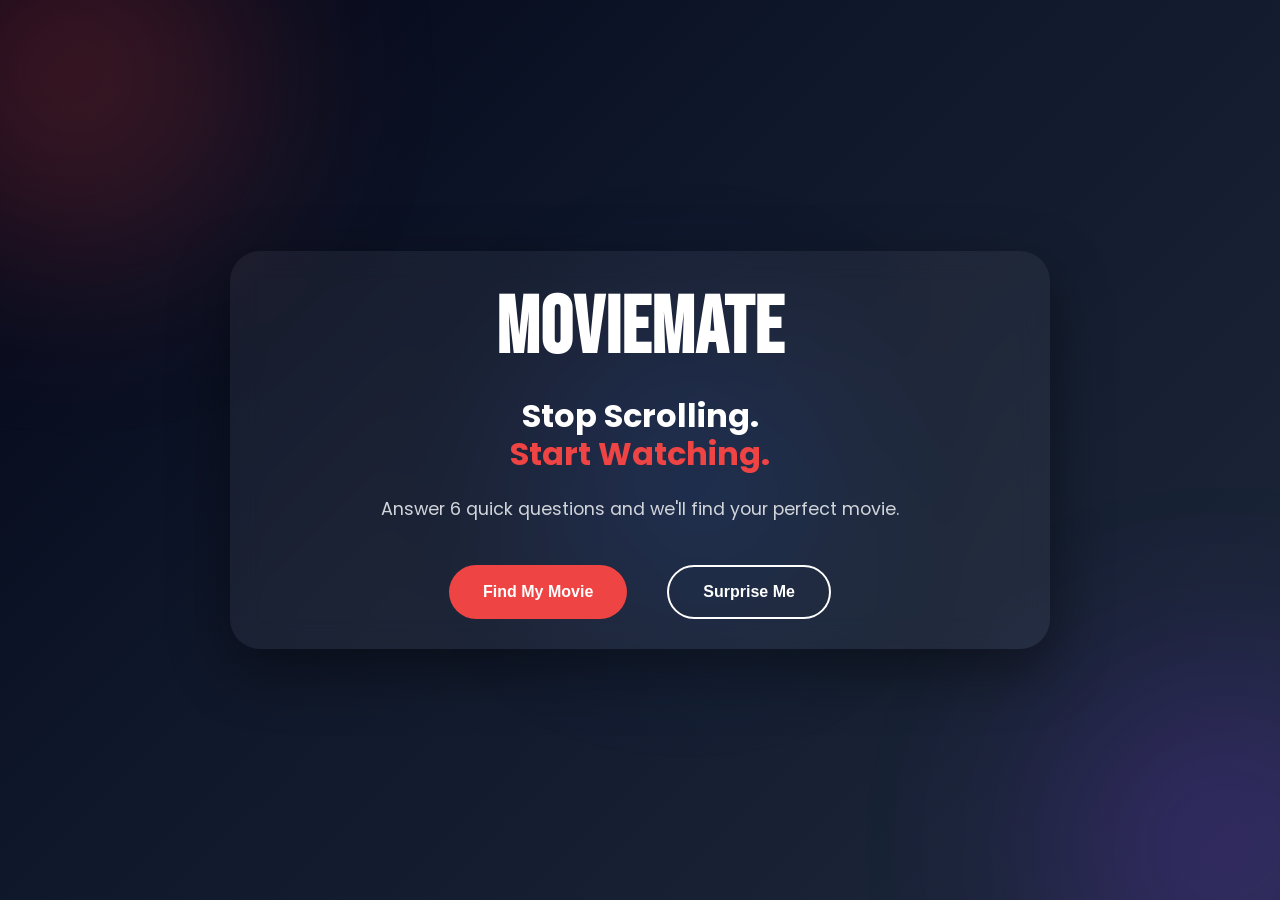
==== index1.html @ 8fc26038 "checkpoint to radio" ====
<!DOCTYPE html>
<html lang="en">
<head>
    <meta charset="UTF-8">
    <meta name="viewport" content="width=device-width, initial-scale=1.0">
    <title>MovieMate</title>
    <link rel="stylesheet" href="style1.css" type="text/css">
    <link rel="preconnect" href="https://fonts.googleapis.com">
<link rel="preconnect" href="https://fonts.gstatic.com" crossorigin>
<link href="https://fonts.googleapis.com/css2?family=Poppins:wght@300;400;500;600;700;800&display=swap" rel="stylesheet">
<link href="https://fonts.googleapis.com/css2?family=Bebas+Neue&display=swap" rel="stylesheet">
</head>
<body>
    <div class="blob blob1"></div>
    <div class="blob blob2"></div>
    <div class="blob blob3"></div>
    <div class="start-screen">
    <h1>MovieMate</h1>
    <p class="p1">Stop Scrolling.</p>
    <p class="p2">Start Watching.</p>
    <p class="p3">Answer 6 quick questions and we'll find your 
        perfect movie.</p>
    <div class="buttons">
    <button class="start-btn">Find My Movie</button>
    <button class="b2">Surprise Me</button>
    </div>
    </div>


    <div class="screen1 hidden">

        <h1 class="q1">Where do you want to watch?</h1>

        <p class="comment1">Choose your preferred streaming platform.</p>

        <div class="platform-box">
            <div class="options">
                <input type="checkbox" id="netflix" class="platform-box" value="8">
                <label for="netflix"> <img src="images/netflix.svg"> Netflix</label><br>
            </div>


            <div class="options">
                <input type="checkbox" id="prime" class="platform-box" value="10">
                <label for="prime"> <img src="images/prime.svg"> Amazon Prime Video</label><br>
            </div>   


            <div class="options">
                <input type="checkbox" id="disney" class="platform-box" value="122">
                <label for="disney"><img src="images/hotstar.svg">JioHotstar</label><br>
            </div>

            <div class="options">
                <input type="checkbox" id="apple" class="platform-box" value="350">
                <label for="apple"><img src="images/apple.svg">Apple TV+</label><br>
            </div>

            <div class="options">
                <input type="checkbox" id="hbo max" class="platform-box" value="1899">
                <label for="hbo max"><img src="images/hbomax.svg">HBO Max</label><br>
            </div>

            <div class="options">
                <input type="checkbox" id="sony liv" class="platform-box" value="237">
                <label for="sony liv"><img src="images/sonyliv.svg">Sony Liv</label><br>
            </div>
            

            <div class="options">
                <input type="checkbox" id="zee5" class="platform-box" value="232">
                <label for="zee5"><img src="images/zee5.svg">Zee5</label><br>
            </div>

            <div class="options">
                <input type="checkbox" id="anything">
                <label for="anything">I Don't Mind</label>
            </div>

            
        </div>

        <button class="back-btn">Back</button>
        <button class="next-btn">Next</button>



    </div> 


    <div class="screen2 hidden">

        <h1 class="q1">What genre are you in the mood for?</h1>

        <p class="comment1">Pick the genre you'd love to watch tonight.</p>

        <div class="platform-box">

            <div class="options">
                <input type="checkbox" id="action" class="platform-box ">
                <label for="action">Action</label><br>
            </div>

            <div class="options">
                <input type="checkbox" id="comedy" class="platform-box  ">
                <label for="comedy">Comedy</label><br>
            </div>

            <div class="options">
                <input type="checkbox" id="thriller" class="platform-box ">
                <label for="thriller">Thriller</label><br>
            </div>

            <div class="options">
                <input type="checkbox" id="horror" class="platform-box ">
                <label for="horror">Horror</label><br>
            </div>

            <div class="options">
                <input type="checkbox" id="romance" class="platform-box">
                <label for="romance">Romance</label><br>
            </div>

            <div class="options">
                <input type="checkbox" id="sci-fi" class="platform-box">
                <label for="sci-fi">Sci-Fi</label><br>
            </div>

            <div class="options">
                <input type="checkbox" id="documentary" class="platform-box">
                <label for="documentary">Documentary</label><br>
            </div>

            <div class="options">
                <input type="checkbox" id="animation" class="platform-box">
                <label for="animation">Animation</label><br>
            </div>

            <div class="options">
                <input type="checkbox" id="drama" class="platform-box">
                <label for="drama">Drama</label><br>
            </div>

            <div class="options">
                <input type="checkbox" id="fantasy" class="platform-box">
                <label for="fantasy">Fantasy</label><br>
            </div>

        </div>

        <button class="back-btn">Back</button>
        <button class="next-btn">Next</button>
    </div> 



    <div class="screen3 hidden">

        <h1 class="q1">How much time do you have?</h1>

        <p class="comment1">We will find a movie that fits your schedule.</p>

        <div class="platform-box">
            
            <div class="options">
                <input type="checkbox" id="under 90 minutes" class="platform-box ">
                <label for="under 90 minutes">Under 90 Minutes</label><br>
            </div>

            <div class="options">
                <input type="checkbox" id="around 2 hours" class="platform-box  ">
                <label for="around 2 hours">Around 2 Hours</label><br>
            </div>

            <div class="options">
                <input type="checkbox" id="2.5+ hours" class="platform-box ">
                <label for="2.5+ hours">2.5+ Hours</label><br>
            </div>

            <div class="options">
                <input type="checkbox" id="does not matter" class="platform-box ">
                <label for="does not matter">Does Not Matter</label><br>
            </div>  

            

        </div>
        <button class="back-btn">Back</button>
        <button class="next-btn">Next</button>
    </div>


    <div class="screen4 hidden">

        <h1 class="q1">Do you prefer popular hits or hidden gems?</h1>

        <p class="comment1">Tell us about your movie preferences.</p>

        <div class="platform-box">
            
            <div class="options">
                <input type="radio" id="Blockbuster Hits" name="preference" class="platform-box ">
                <label for="Blockbuster Hits">Blockbuster Hits</label><br>
            </div>

            <div class="options">
                <input type="radio" id="Fan Favorites" name="preference" class="platform-box  ">
                <label for="Fan Favorites">Fan Favorites</label><br>
            </div>

            <div class="options">
                <input type="radio" id="Hidden Gems" name="preference" class="platform-box ">
                <label for="Hidden Gems">Hidden Gems</label><br>
            </div>

            <div class="options">
                <input type="radio" id="Surprise me" name="preference" class="platform-box ">
                <label for="Surprise me">Surprise Me</label><br>
            </div>  

           

        </div>
        <button class="back-btn">Back</button>
        <button class="next-btn">Next</button>
    </div>


    <div class="screen5 hidden">

        <h1 class="q1">What IMDb rating are you looking for?</h1>

        <p class="comment1">Choose your minimum preferred rating.</p>

        <div class="platform-box">
            
            <div class="options">
                <input type="radio" id="9+" name="rating" class="platform-box ">
                <label for="9+">9+</label><br>
            </div>

            <div class="options">
                <input type="radio" id="8+" name="rating" class="platform-box  ">
                <label for="8+">8+</label><br>
            </div>

            <div class="options">
                <input type="radio" id="7+" name="rating" class="platform-box ">
                <label for="7+">7+</label><br>
            </div>

            <div class="options">
                <input type="radio" id="6+" name="rating" class="platform-box ">
                <label for="6+">6+</label><br>
            </div>  

           

        </div>
        <button class="back-btn">Back</button>
        <button class="gen-mov-btn">Generate My Movie</button>
    </div>


    <div class="screen6 hidden">

        <h1 class="q1">Your Perfect Movie is:</h1>

        <p class="comment1">We found a movie that matches your preferences.</p>

        <div class="platform-box">
            
            <div class="options">
                <p id="movie-title"></p>
                <img id="movie-poster" src="" alt="Movie Poster">
                <p id="movie-overview"></p>
                <a id="movie-link" href="" target="_blank">Watch Now</a>
            </div>

        </div>
        <button class="back-btn">Back</button>
        <button class="start-over-btn">Start Over</button>



   

    <script src="main.js" ></script>
</body>
</html>
---- style1.css ----
.hidden {
    display: none !important;
}

*{
    margin:0;
    padding:0;
    box-sizing:border-box;
}


body{
    min-height: 100vh;
    font-family:"Poppins",sans-serif;
    display:flex;
    flex-direction:column;
    align-items:center;
    justify-content: center;
    background-color: #0f172a;
    color:white;
    padding:40px 20px;
    overflow:hidden;
    background:linear-gradient(
        135deg,
        #020617 0%,
        #0f172a 40%,
        #1e293b 100%
    );
}

h1{
    font-size: 3.8rem;
    font-weight: 800;
    font-family: "Poppins",sans-serif;
}

.start-screen{
    width:100%;
    max-width:750px;
    text-align:center;
    padding:60px 50px;
    background:rgba(255,255,255,0.05);
    border-radius:30px;
    box-shadow:
    0 20px 60px rgba(0,0,0,.45);
}

h1{
    font-family: "Bebas Neue",sans-serif;
    font-size:5rem;
    letter-spacing:1px;
    margin-bottom:20px;
}

.p1,.p2{
    font-size:2rem;
    font-weight:700;
    line-height:1.2;
}

.p2{
    color: #ef4444;
    margin-bottom:20px;
}

.p3{
    max-width:520px;
    margin:auto;
    color:#d1d5db;
    font-size:1.1rem;
    line-height:1.8;
    margin-bottom:40px;
}

.buttons{
    display:flex;
    justify-content:center;
    gap:20px;
    flex-wrap:wrap;

}

button{
    cursor:pointer;
    border:none;
    padding:16px 34px;
    font-size:1rem;
    font-weight:600;
    border-radius:50px;
    transition:.3s ease;
}

.start-btn{
    background: #ef4444;
    color:white;
    margin-right:20px;
}

.b2{
    background:transparent;
    color:white;
    border:2px solid white;
}

.start-btn:hover{
    transform:translateY(-4px);
    background: #dc2626;
    box-shadow: 0 10px 30px rgba(239,68,68,.35);
}

.b2:hover{
    transform:translateY(-4px);
    background:white;
    color:#111827;
}

.blob{
    position:fixed;
    width:350px;
    height:350px;
    border-radius:50%;
    filter:blur(100px);
    opacity:.25;
    z-index:-1;
    animation:float 10s ease-in-out infinite;
}

.blob1{
    background: #ef4444;
    top:-100px;
    left:-100px;
}

.blob2{
    background: #7c3aed;
    bottom:-120px;
    right:-120px;
    animation-delay:2s;
}

.blob3{
    background:#2563eb;
    top:40%;
    left:45%;
    width:220px;
    height:220px;
    animation-delay:4s;
}

@keyframes float{
    0%{
        transform:translateY(0px);
    }

    50%{
        transform:translateY(-30px);
    }

    100%{
        transform:translateY(0px);
    }
}

.start-screen,.screen1,.screen2,.screen3,.screen4,.screen5{
    width:100%;
    max-width:850px;
    background:rgba(255,255,255,.05);
    border-radius:30px;
    backdrop-filter:blur(15px);
    width:90%;
    max-width:820px;
    padding:30px 50px;
    text-align:center;
    box-shadow:
    0 20px 60px rgba(0,0,0,.45);
}

.q1{
    font-size:2.1rem;
    font-family:"Poppins",sans-serif;
    font-weight:700;
    margin-bottom:8px;
}

.comment1{
    color: #cbd5e1;
    margin-bottom:22px;
    font-size:1rem;
}

.platform-box{
    display:grid;
    grid-template-columns:repeat(2,minmax(220px,1fr));
    gap:16px;
    justify-content: center;
}

.platform-box input{
    display:none;
}

.platform-box label{
    background:#1e293b;
    border:2px solid transparent;
    padding:14px 18px;
    border-radius:18px;
    cursor:pointer;
    font-size:1rem;
    font-weight:600;
    transition:.3s;
    display:flex;
    align-items:center;
    gap:15px;
    min-height: 60px;
    box-shadow: 0 8px 20px rgba(0,0,0,.25);
}

.platform-box label img{
    width:35px;
    height:35px;
    object-fit:contain;
    flex-shrink:0;
}

.platform-box label:hover{
    transform:translateY(-4px) scale(1.02);
    border-color:#ef4444;
    background:#334155;
    box-shadow:0 12px 25px rgba(239,68,68,.2);
}

.platform-box input:checked + label{
    border-color: #ef4444;
    background: #dc2626;
    color:white;
}

.next-btn{
    margin-top:35px;
    background:#ef4444;
    color:white;
    margin-left:50px;
}

.back-btn{
    background:transparent;
    border:2px solid white;
    color:white;
    margin-left:15px;
}

.options{
    width:100%;
}

.screen1,.screen2,.screen3,.screen4,.screen5,.screen6,.screen7,.start-screen{
    animation:fadeUp 1s ease;
}

@keyframes fadeUp {
   from{ opacity: 0;
    transform:translateY(25px);
}
    to{
        opacity:1;
        transform:translateY(0);
    }}

button{
    position:relative;
    overflow:hidden;
}

button::before{
    content:"";
    position:absolute;
    top:0;
    left:-120%;
    width:60%;
    height:100%;
    background:linear-gradient(
        90deg,
        transparent,
        rgba(255,255,255,.3),
        transparent
    );
    transition: 0.7s;
}

button:hover::before{
    left:150%;
}
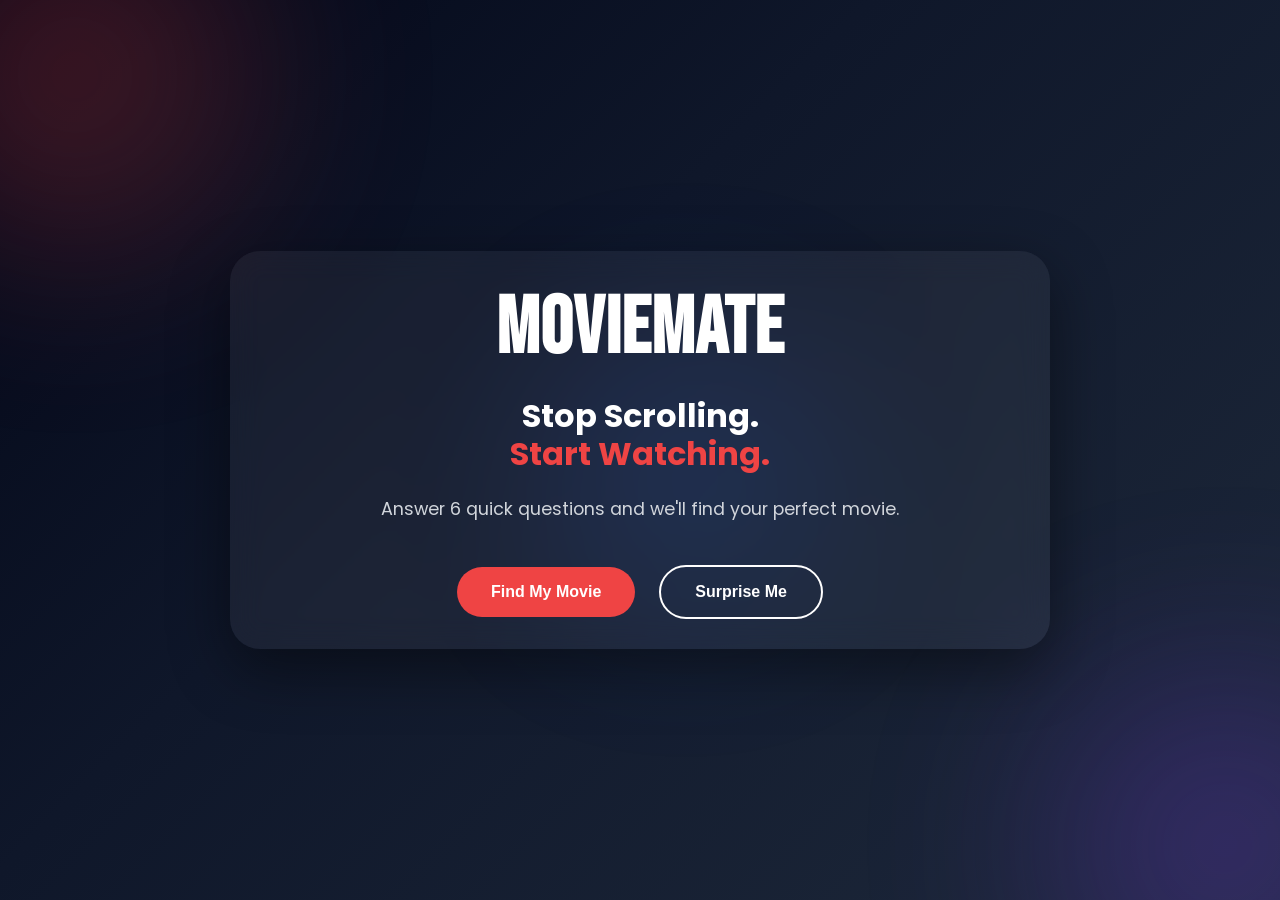
==== commit 1e7a93a3: "added value" ====
--- a/index1.html
+++ b/index1.html
@@ -20,10 +20,9 @@
     <p class="p2">Start Watching.</p>
     <p class="p3">Answer 6 quick questions and we'll find your 
         perfect movie.</p>
-    <div class="buttons">
+
     <button class="start-btn">Find My Movie</button>
     <button class="b2">Surprise Me</button>
-    </div>
     </div>
 
 
@@ -97,52 +96,52 @@
         <div class="platform-box">
 
             <div class="options">
-                <input type="checkbox" id="action" class="platform-box ">
+                <input type="radio" id="action" name="genre" class="platform-box " value="28">
                 <label for="action">Action</label><br>
             </div>
 
             <div class="options">
-                <input type="checkbox" id="comedy" class="platform-box  ">
+                <input type="radio" id="comedy" name="genre" class="platform-box  " value="35">
                 <label for="comedy">Comedy</label><br>
             </div>
 
             <div class="options">
-                <input type="checkbox" id="thriller" class="platform-box ">
+                <input type="radio" id="thriller" name="genre" class="platform-box " value="53">
                 <label for="thriller">Thriller</label><br>
             </div>
 
             <div class="options">
-                <input type="checkbox" id="horror" class="platform-box ">
+                <input type="radio" id="horror" name="genre" class="platform-box " value="27">
                 <label for="horror">Horror</label><br>
             </div>
 
             <div class="options">
-                <input type="checkbox" id="romance" class="platform-box">
+                <input type="radio" id="romance" name="genre" class="platform-box" value="10749">
                 <label for="romance">Romance</label><br>
             </div>
 
             <div class="options">
-                <input type="checkbox" id="sci-fi" class="platform-box">
+                <input type="radio" id="sci-fi" name="genre" class="platform-box" value="878">
                 <label for="sci-fi">Sci-Fi</label><br>
             </div>
 
             <div class="options">
-                <input type="checkbox" id="documentary" class="platform-box">
+                <input type="radio" id="documentary" name="genre" class="platform-box" value="99">
                 <label for="documentary">Documentary</label><br>
             </div>
 
             <div class="options">
-                <input type="checkbox" id="animation" class="platform-box">
+                <input type="radio" id="animation" name="genre" class="platform-box" value="16">
                 <label for="animation">Animation</label><br>
             </div>
 
             <div class="options">
-                <input type="checkbox" id="drama" class="platform-box">
+                <input type="radio" id="drama" name="genre" class="platform-box" value="18">
                 <label for="drama">Drama</label><br>
             </div>
 
             <div class="options">
-                <input type="checkbox" id="fantasy" class="platform-box">
+                <input type="radio" id="fantasy" name="genre" class="platform-box" value="14">
                 <label for="fantasy">Fantasy</label><br>
             </div>
 
@@ -163,22 +162,22 @@
         <div class="platform-box">
             
             <div class="options">
-                <input type="checkbox" id="under 90 minutes" class="platform-box ">
+                <input type="radio" id="under 90 minutes" name="time" class="platform-box " value=" 90">
                 <label for="under 90 minutes">Under 90 Minutes</label><br>
             </div>
 
             <div class="options">
-                <input type="checkbox" id="around 2 hours" class="platform-box  ">
+                <input type="radio" id="around 2 hours" name="time" class="platform-box  " value="120">
                 <label for="around 2 hours">Around 2 Hours</label><br>
             </div>
 
             <div class="options">
-                <input type="checkbox" id="2.5+ hours" class="platform-box ">
+                <input type="radio" id="2.5+ hours" name="time" class="platform-box " value="150">
                 <label for="2.5+ hours">2.5+ Hours</label><br>
             </div>
 
             <div class="options">
-                <input type="checkbox" id="does not matter" class="platform-box ">
+                <input type="radio" id="does not matter" name="time" class="platform-box " value="999">
                 <label for="does not matter">Does Not Matter</label><br>
             </div>  
 
@@ -199,22 +198,22 @@
         <div class="platform-box">
             
             <div class="options">
-                <input type="radio" id="Blockbuster Hits" name="preference" class="platform-box ">
+                <input type="radio" id="Blockbuster Hits" name="preference" class="platform-box " value="popularity.desc">
                 <label for="Blockbuster Hits">Blockbuster Hits</label><br>
             </div>
 
             <div class="options">
-                <input type="radio" id="Fan Favorites" name="preference" class="platform-box  ">
+                <input type="radio" id="Fan Favorites" name="preference" class="platform-box  " value="vote_count.desc">
                 <label for="Fan Favorites">Fan Favorites</label><br>
             </div>
 
             <div class="options">
-                <input type="radio" id="Hidden Gems" name="preference" class="platform-box ">
+                <input type="radio" id="Hidden Gems" name="preference" class="platform-box " value="popularity.asc">
                 <label for="Hidden Gems">Hidden Gems</label><br>
             </div>
 
             <div class="options">
-                <input type="radio" id="Surprise me" name="preference" class="platform-box ">
+                <input type="radio" id="Surprise me" name="preference" class="platform-box " value="revenue.desc">
                 <label for="Surprise me">Surprise Me</label><br>
             </div>  
 
@@ -235,22 +234,22 @@
         <div class="platform-box">
             
             <div class="options">
-                <input type="radio" id="9+" name="rating" class="platform-box ">
+                <input type="radio" id="9+" name="rating" class="platform-box " value="9">
                 <label for="9+">9+</label><br>
             </div>
 
             <div class="options">
-                <input type="radio" id="8+" name="rating" class="platform-box  ">
+                <input type="radio" id="8+" name="rating" class="platform-box  " value="8">
                 <label for="8+">8+</label><br>
             </div>
 
             <div class="options">
-                <input type="radio" id="7+" name="rating" class="platform-box ">
+                <input type="radio" id="7+" name="rating" class="platform-box " value="7">
                 <label for="7+">7+</label><br>
             </div>
 
             <div class="options">
-                <input type="radio" id="6+" name="rating" class="platform-box ">
+                <input type="radio" id="6+" name="rating" class="platform-box " value="6">
                 <label for="6+">6+</label><br>
             </div>  
 
--- a/style1.css
+++ b/style1.css
@@ -271,28 +271,59 @@
     overflow:hidden;
 }
 
-button::before{
-    content:"";
-    position:absolute;
-    top:0;
-    left:-120%;
-    width:60%;
-    height:100%;
-    background:linear-gradient(
-        90deg,
-        transparent,
-        rgba(255,255,255,.3),
-        transparent
-    );
-    transition: 0.7s;
-}
-
-button:hover::before{
-    left:150%;
-}
-
-
-
-
-
-
+.next-btn{
+    margin-top:35px;
+    background:#ef4444;
+    color:white;
+    margin-left:50px;
+    transition:0.3 ease;
+}
+
+.next-btn:hover{
+    transform:translateY(-4px);
+    background:#ef4444;
+    box-shadow:0 10px 30px rgba(239,68,68,0.35);
+}
+
+
+.back-btn{
+    background:transparent;
+    border:2px solid white;
+    color:white;
+    margin-left:15px;
+    transition:0.3 ease;
+}
+
+.back-btn:hover{
+    transform: translateY(-4px);
+    background:white;
+    color:#111827;
+}
+
+.platform-box label img{
+    transition: 0.3s;
+}
+
+.platform-box label:hover img{
+    transform:rotate(-8deg) scale(1.15);
+}
+
+.platform-box input:checked + label{
+    animation:select 0.25s ease;
+}
+
+@keyframes select{
+    0%{
+        transform:scale(0.92);
+    }
+
+    70%{
+        transform:scale(1.05);
+    }
+
+    100%{
+        transform: scale(1);
+    }
+}
+
+
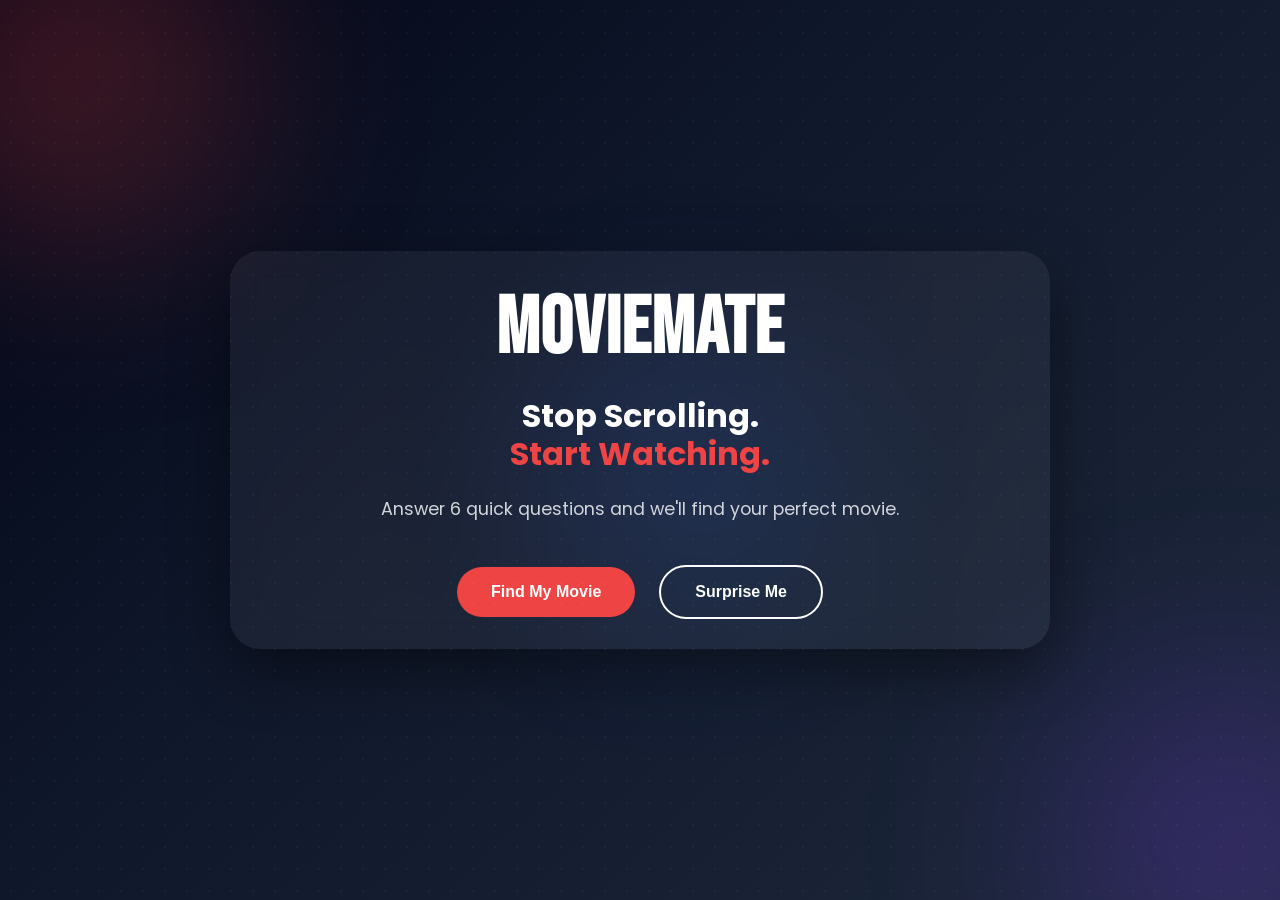
==== commit 7f331d9a: "abra ka dabra center me ho jabra" ====
--- a/index1.html
+++ b/index1.html
@@ -96,52 +96,52 @@
         <div class="platform-box">
 
             <div class="options">
-                <input type="radio" id="action" name="genre" class="platform-box " value="28">
+                <input type="checkbox" id="action"  class="platform-box " value="28">
                 <label for="action">Action</label><br>
             </div>
 
             <div class="options">
-                <input type="radio" id="comedy" name="genre" class="platform-box  " value="35">
+                <input type="checkbox" id="comedy"  class="platform-box  " value="35">
                 <label for="comedy">Comedy</label><br>
             </div>
 
             <div class="options">
-                <input type="radio" id="thriller" name="genre" class="platform-box " value="53">
+                <input type="checkbox" id="thriller"  class="platform-box " value="53">
                 <label for="thriller">Thriller</label><br>
             </div>
 
             <div class="options">
-                <input type="radio" id="horror" name="genre" class="platform-box " value="27">
+                <input type="checkbox" id="horror"  class="platform-box " value="27">
                 <label for="horror">Horror</label><br>
             </div>
 
             <div class="options">
-                <input type="radio" id="romance" name="genre" class="platform-box" value="10749">
+                <input type="checkbox" id="romance"  class="platform-box" value="10749">
                 <label for="romance">Romance</label><br>
             </div>
 
             <div class="options">
-                <input type="radio" id="sci-fi" name="genre" class="platform-box" value="878">
+                <input type="checkbox" id="sci-fi"  class="platform-box" value="878">
                 <label for="sci-fi">Sci-Fi</label><br>
             </div>
 
             <div class="options">
-                <input type="radio" id="documentary" name="genre" class="platform-box" value="99">
+                <input type="checkbox" id="documentary"  class="platform-box" value="99">
                 <label for="documentary">Documentary</label><br>
             </div>
 
             <div class="options">
-                <input type="radio" id="animation" name="genre" class="platform-box" value="16">
+                <input type="checkbox" id="animation"  class="platform-box" value="16">
                 <label for="animation">Animation</label><br>
             </div>
 
             <div class="options">
-                <input type="radio" id="drama" name="genre" class="platform-box" value="18">
+                <input type="checkbox" id="drama"  class="platform-box" value="18">
                 <label for="drama">Drama</label><br>
             </div>
 
             <div class="options">
-                <input type="radio" id="fantasy" name="genre" class="platform-box" value="14">
+                <input type="checkbox" id="fantasy"  class="platform-box" value="14">
                 <label for="fantasy">Fantasy</label><br>
             </div>
 
@@ -257,7 +257,7 @@
 
         </div>
         <button class="back-btn">Back</button>
-        <button class="gen-mov-btn">Generate My Movie</button>
+        <button class="next-btn">Generate My Movie</button>
     </div>
 
 
@@ -268,17 +268,19 @@
         <p class="comment1">We found a movie that matches your preferences.</p>
 
         <div class="platform-box">
-            
-            <div class="options">
+
+            <div class="movie-result">
                 <p id="movie-title"></p>
                 <img id="movie-poster" src="" alt="Movie Poster">
-                <p id="movie-overview"></p>
-                <a id="movie-link" href="" target="_blank">Watch Now</a>
+                <p id ="movie-overview"></p>
+                <a id="movie-link" href="">Watch Now</a>
             </div>
 
         </div>
         <button class="back-btn">Back</button>
         <button class="start-over-btn">Start Over</button>
+        
+    </div>  
 
 
 
--- a/style1.css
+++ b/style1.css
@@ -161,7 +161,9 @@
     }
 }
 
-.start-screen,.screen1,.screen2,.screen3,.screen4,.screen5{
+.start-screen,.screen1,.screen2,.screen3,.screen4,.screen5,
+.screen6,.screen7
+{
     width:100%;
     max-width:850px;
     background:rgba(255,255,255,.05);
@@ -254,16 +256,16 @@
 }
 
 .screen1,.screen2,.screen3,.screen4,.screen5,.screen6,.screen7,.start-screen{
-    animation:fadeUp 1s ease;
+    animation:screen 2s ease;
 }
 
 @keyframes fadeUp {
    from{ opacity: 0;
-    transform:translateY(25px);
+    transform:translateY(25px) scale(0.97);
 }
     to{
         opacity:1;
-        transform:translateY(0);
+        transform:translateY(0) scale(1);
     }}
 
 button{
@@ -326,4 +328,119 @@
     }
 }
 
-
+@keyframes screen{
+    from{
+        opacity:0;
+        transform:scale(0.97);
+    }
+
+    to{
+        opacity:1;
+        transform:scale(1);
+    }
+}
+
+.start-over-btn{
+    margin-top:35px;
+    margin-left:20px;
+    background: rgb(75, 142, 223);
+    color:white;
+    padding:16px 34px;
+    border:none;
+    border-radius:50px;
+    font-size:1rem;
+    font-weight:600;
+    cursor:pointer;
+    transition: 0.3s ease;
+    position: relative;
+    overflow:hidden;
+}
+
+.start-over-btn:hover{
+    transform:translateY(-4px);
+    background: rgb(75, 142, 223);
+    box-shadow:0 10px 30px rgba(239,68,68,0.35);
+}
+
+.start-over-btn:active{
+    transform:scale(0.96);
+}
+
+body::after{
+    content:"";
+    position:fixed;
+    inset:0;
+    pointer-events:none;
+    opacity:0.04;
+    background-image: radial-gradient(circle,white 1px,transparent 1px);
+    background-size:22px 22px;
+}
+
+.platform-box label{
+    transition:
+    transform 0.3s,
+    box-shadow 0.3s;
+}
+
+.platform-box label:hover{
+    transform:translateY(-8px);
+    box-shadow:
+    0 18px 35px rgba(0,0,0,0.35);
+}
+
+#movie-link{
+    display:inline-flex;
+    align-items:center;
+    justify-content: center;
+    gap:10px;
+    margin-top:25px;
+    padding:16px 34px;
+    text-decoration:none;
+    color:white;
+    font-size:1rem;
+    font-weight:700;
+    letter-spacing:0.3px;
+    box-shadow:0 12px 30px rgba(239,68,68,0.35);
+    transition:0.3s ease;
+    position:relative;
+    overflow:hidden;
+    display:inline-flex;
+    margin:25px auto 0;
+}
+
+#movie-link:hover{
+    transform:translateY(-4px);
+    box-shadow:0 18px 40px rgba(239,68,68,0.45);
+}
+
+#movie-link:active{
+    transform:scale(0.96);
+}
+
+#movie-poster{
+    display:block;
+    width:260px;
+    max-width:100%;
+    margin:25px auto;
+    box-shadow:0 18px 45px rgba(0,0,0,0.45);
+    transition:0.3s ease;
+}
+
+#movie-poster:hover{
+    transform:scale(1.03);
+}
+
+.screen6 .platform-box{
+    display:flex;
+    justify-content:center;
+    align-items:center;
+}
+
+.movie-result{
+    width:100%;
+    display:flex;
+    flex-direction:column;
+    align-items:center;
+    justify-content: center;
+    text-align: center;
+}
